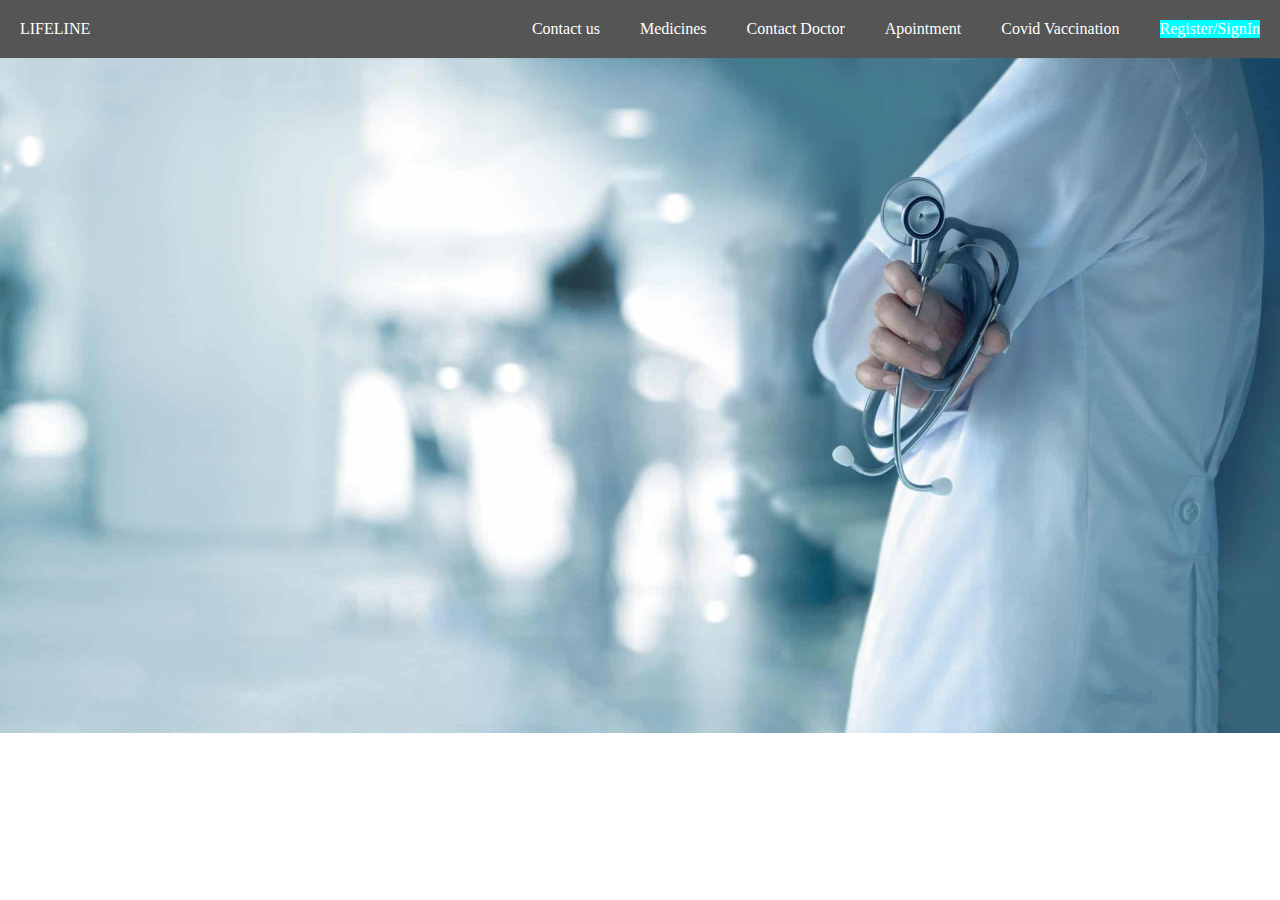
==== Index.html @ b3ab8367 "First commit" ====
<!DOCTYPE html>
<html lang="en">
<head>
    <meta charset="UTF-8">
    <meta http-equiv="X-UA-Compatible" content="IE=edge">
    <meta name="viewport" content="width=device-width, initial-scale=1.0">
    <title>Hospital Management System</title>
    <link rel="stylesheet" href="Index.css" />
</head>
<body>
    <div class="navbar">
        <ul>
            <li class="logo">LIFELINE</li>
            <li><a href="Signin.html" class="rside" id="signin">Register/SignIn</a></li>
            <li><a href="#" class="rside">Covid Vaccination</a></li>
            <li><a href="#" class="rside">Apointment</a></li>
            <li><a href="#" class="rside">Contact Doctor</a></li>
            <li><a href="#" class="rside">Medicines</a></li>
            <li><a href="#" class="rside">Contact us</a></li>
        </ul>
    </div>
    <div class="area">
        <img src="images/background.jpg" loading="lazy"/>
    </div>
    <div class="foot">

    </div>
</body>
</html>
---- Index.css ----
*{
    color: white;
}

body{
    margin: 0px;
}

.navbar{
    width: 100%;
}   

ul{
    list-style-type: none;
    margin: 0;
    padding: 0;
    overflow: hidden;
    background-color: #555;
}

li, a{
    display: block;
    text-align: center;
    text-decoration: none;
}

.logo{
    float: left;
    margin: 20px;
}

.rside{
    float: right;
    margin: 20px;
}

#signin{
    background-color: aqua;
}

#signin:hover{
    background-color: blue;
}

.rside:hover{
    background-color: blue;
}

img{
    width: 100%;
    height: 100%;
}
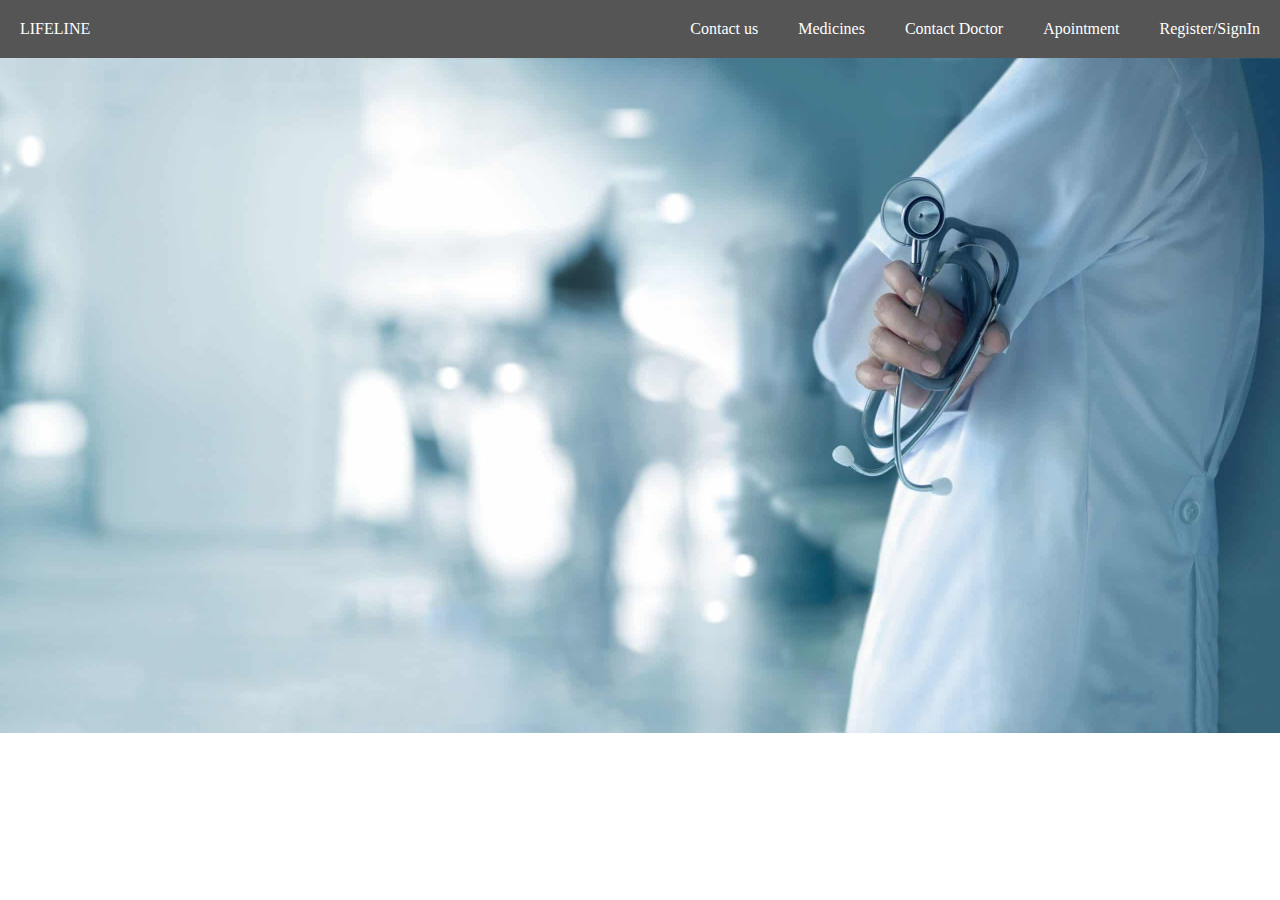
==== commit d512e27c: "change some details and delete unnecessary things" ====
--- a/Index.html
+++ b/Index.html
@@ -12,7 +12,6 @@
         <ul>
             <li class="logo">LIFELINE</li>
             <li><a href="Signin.html" class="rside" id="signin">Register/SignIn</a></li>
-            <li><a href="#" class="rside">Covid Vaccination</a></li>
             <li><a href="#" class="rside">Apointment</a></li>
             <li><a href="#" class="rside">Contact Doctor</a></li>
             <li><a href="#" class="rside">Medicines</a></li>
--- a/Index.css
+++ b/Index.css
@@ -34,18 +34,6 @@
     margin: 20px;
 }
 
-#signin{
-    background-color: aqua;
-}
-
-#signin:hover{
-    background-color: blue;
-}
-
-.rside:hover{
-    background-color: blue;
-}
-
 img{
     width: 100%;
     height: 100%;
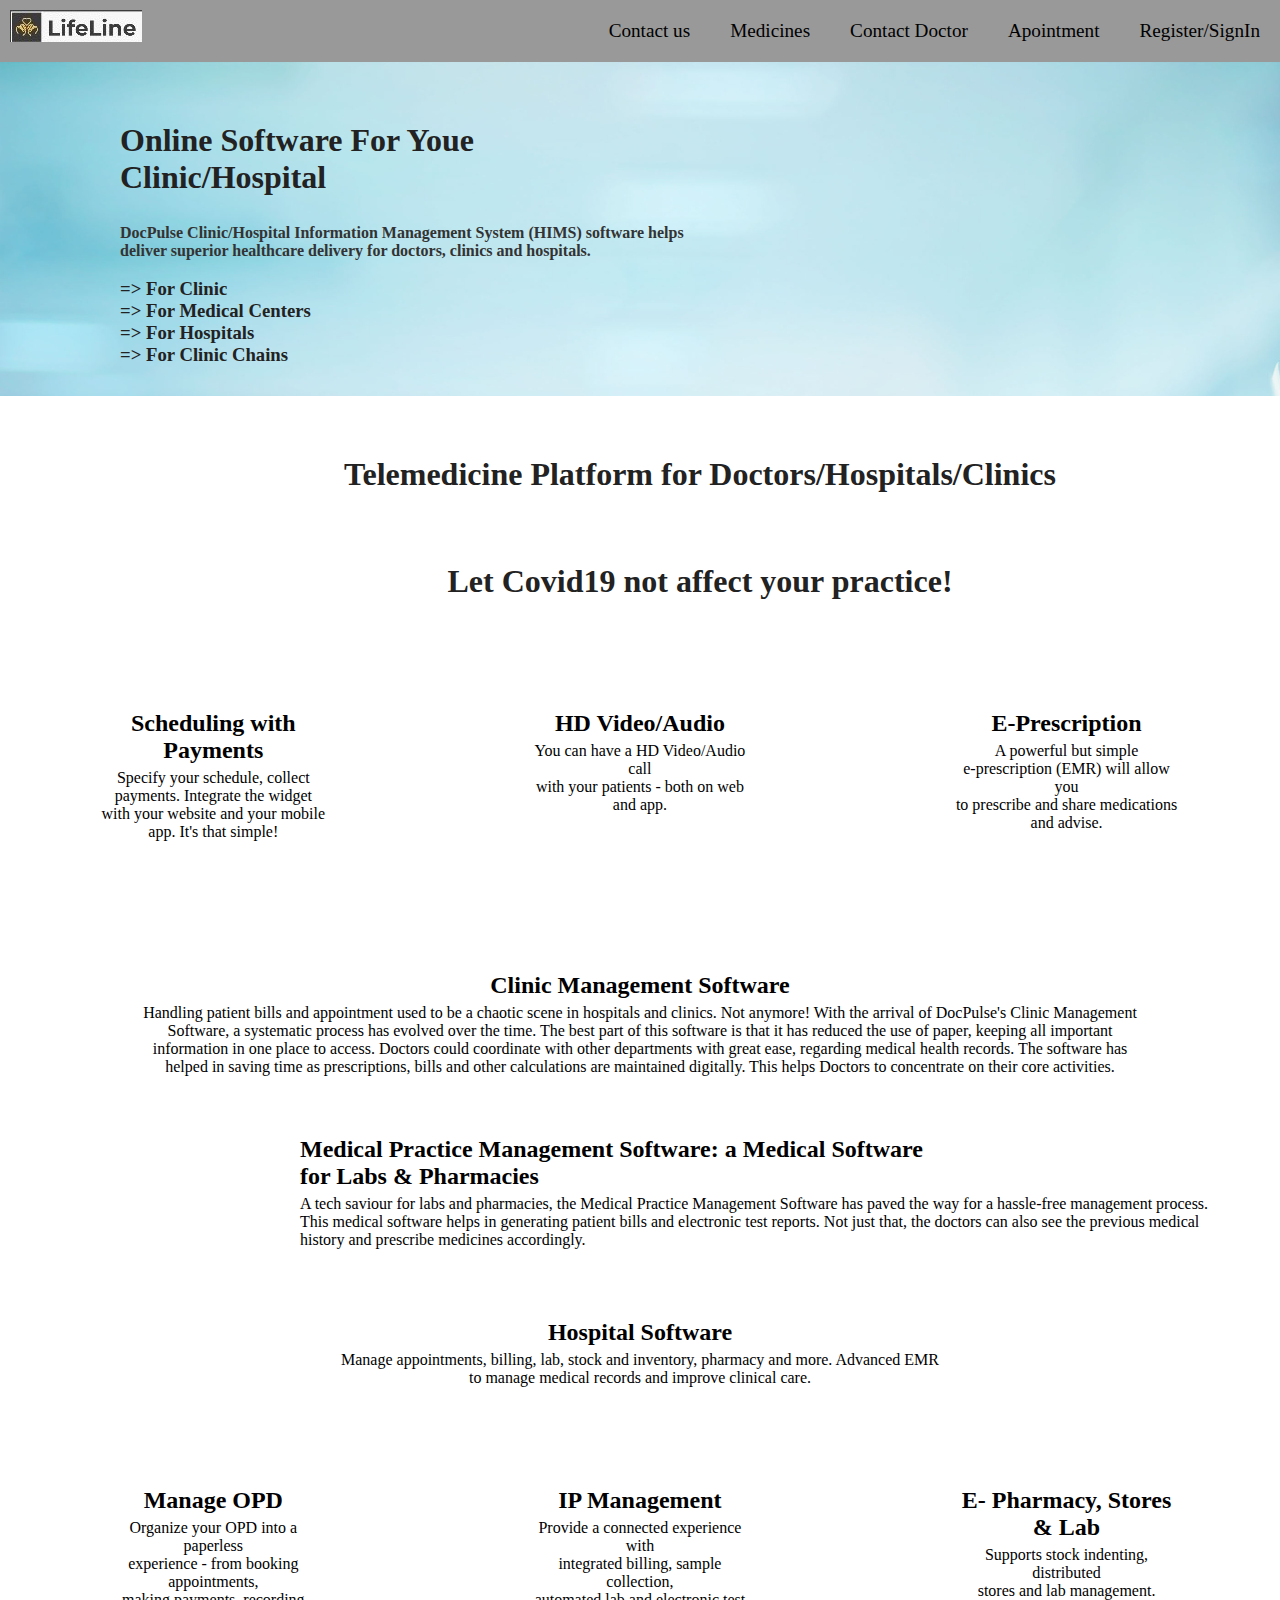
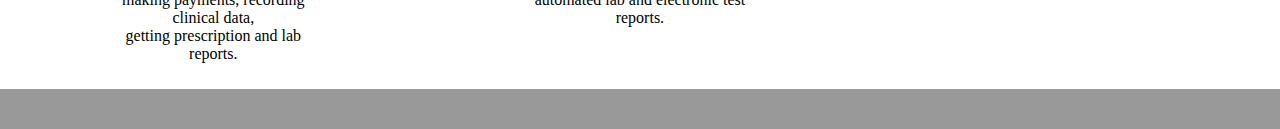
==== commit 1ef22fcb: "Home page done and register page too." ====
--- a/Index.html
+++ b/Index.html
@@ -6,23 +6,143 @@
     <meta name="viewport" content="width=device-width, initial-scale=1.0">
     <title>Hospital Management System</title>
     <link rel="stylesheet" href="Index.css" />
+    <link
+      rel="stylesheet"
+      href="https://pro.fontawesome.com/releases/v5.10.0/css/all.css"
+      integrity="sha384-AYmEC3Yw5cVb3ZcuHtOA93w35dYTsvhLPVnYs9eStHfGJvOvKxVfELGroGkvsg+p"
+      crossorigin="anonymous"
+    />
 </head>
 <body>
     <div class="navbar">
         <ul>
-            <li class="logo">LIFELINE</li>
+            <li class="logo"><img src="images/logo.jpg"></li>
             <li><a href="Signin.html" class="rside" id="signin">Register/SignIn</a></li>
             <li><a href="#" class="rside">Apointment</a></li>
-            <li><a href="#" class="rside">Contact Doctor</a></li>
-            <li><a href="#" class="rside">Medicines</a></li>
-            <li><a href="#" class="rside">Contact us</a></li>
+            <li><a href="ContactD.html" class="rside">Contact Doctor</a></li>
+            <li><a href="Medicines.html" class="rside">Medicines</a></li>
+            <li><a href="contactus.html" class="rside">Contact us</a></li>
         </ul>
     </div>
-    <div class="area">
-        <img src="images/background.jpg" loading="lazy"/>
+    <div class="container">
+        <div class="image-set">
+            <!-- <img src="./images/istockphoto-1165046681-170667a.jpg" class="setimage"> -->
+            <div class="upper-index">
+                <h1>Online Software For Youe <br> Clinic/Hospital </h1><br>
+                <h4>DocPulse Clinic/Hospital Information Management System (HIMS) software helps <br>
+                    deliver superior healthcare delivery for doctors, clinics and hospitals.</h4> <br>
+                <h3>
+                    => For Clinic <br>
+                    => For Medical Centers <br>
+                    => For Hospitals <br>
+                    => For Clinic Chains
+                </h3>
+            </div>
+        </div>
+        <div class="second">
+            <h1 class="hea">Telemedicine Platform for Doctors/Hospitals/Clinics</h1>
+            <h1 class="hea">Let Covid19 not affect your practice!</h1>
+            <section class="c-section">
+                <div class="main">
+                    <div id="payment" class="detail">
+                        <i class='far fa-credit-card' style='font-size:48px;color:rgb(95, 205, 95)'></i>
+                        <h2>Scheduling with <br> Payments</h2>
+                        <p>
+                            Specify your schedule, collect <br> 
+                            payments. Integrate the widget <br> 
+                            with your website and your mobile <br> 
+                            app. It's that simple! <br>
+                        </p>
+                    </div>
+                    <div id="audio" class="detail">
+                        <i class="fa fa-arrows-alt" style="font-size:48px;color:rgb(95, 205, 95)"></i>
+                        <h2>HD Video/Audio</h2>
+                        <p>You can have a HD Video/Audio call <br> 
+                            with your patients - both on web <br> 
+                            and app. <br>
+                        </p>
+                    </div>
+                    <div id="precription" class="detail">
+                        <i class='fas fa-prescription-bottle-alt' style='font-size:48px;color:rgb(95, 205, 95)'></i>
+                        <h2>E-Prescription</h2>
+                        <p>
+                            A powerful but simple <br> 
+                            e-prescription (EMR) will allow you <br> 
+                            to prescribe and share medications <br> 
+                            and advise. <br>
+                        </p>
+                    </div>
+                </div>
+            </section>
+            <div class="third">
+                <h2>Clinic Management Software</h2>
+                <p>Handling patient bills and appointment used to be a chaotic scene in hospitals and clinics. 
+                    Not anymore! With the arrival of DocPulse's Clinic Management <br> Software, a systematic 
+                    process has evolved over the time. The best part of this software is that it has reduced 
+                    the use of paper, keeping all important <br> information in one place to access. Doctors could
+                    coordinate with other departments with great ease, regarding medical health records. The software has <br> 
+                    helped in saving time as prescriptions, bills and other calculations are maintained digitally. This
+                    helps Doctors to concentrate on their core activities. 
+                </p>
+            </div>
+            <div class="four">
+                <h2 class="he">Medical Practice Management Software: a Medical Software <br>
+                    for Labs & Pharmacies
+                </h2>
+                <p class="he">
+                    A tech saviour for labs and pharmacies, the Medical Practice Management 
+                    Software has paved the way for a hassle-free management process. <br> 
+                    This medical software helps in generating patient bills and electronic test reports.
+                    Not just that, the doctors can also see the previous medical <br> 
+                    history and prescribe medicines accordingly.
+                </p>
+            </div>
+            <div class="five">
+                <h2>Hospital Software</h2>
+                <p>Manage appointments, billing, lab, stock and inventory, pharmacy and more. Advanced EMR <br> 
+                    to manage medical records and improve clinical care.
+                </p>
+                <section class="c-section">
+                    <div class="main">
+                        <div id="manageOPD" class="detail">
+                            <i class='far fa-calendar-alt' style='font-size:48px;color:skyblue'></i>
+                            <h2>Manage OPD</h2>
+                            <p>
+                                Organize your OPD into a paperless <br> 
+                                experience - from booking appointments, <br> 
+                                making payments, recording clinical data, <br> 
+                                getting prescription and lab reports. <br>
+                            </p>
+                        </div>
+                        <div id="IPmanagement" class="detail">
+                            <i class='fas fa-laptop' style='font-size:48px;color:skyblue'></i>
+                            <h2>IP Management</h2>
+                            <p>
+                                Provide a connected experience with <br> 
+                                integrated billing, sample collection, <br> 
+                                automated lab and electronic test reports. <br>
+                            </p>
+                        </div>
+                        <div id="pharmacySL" class="detail">
+                            <i class='fas fa-clinic-medical' style='font-size:48px;color:skyblue'></i>
+                            <h2>E- Pharmacy, Stores & Lab </h2>
+                            <p>
+                                Supports stock indenting, distributed <br> 
+                                stores and lab management. <br>
+                            </p>
+                        </div>
+                    </div>
+                </section>
+            </div>
+        </div>
     </div>
     <div class="foot">
-
+        <ul>
+            <li class="icons"><a href="#"><i class="fab fa-instagram" aria-hidden="true" style='font-size:36px;'></i></a></li>
+            <li class="icons"><a href="#"><i class="fab fa-facebook-square" aria-hidden="true"style='font-size:36px;'></i></a></li>
+            <li class="icons"><a href="#"><i class="fab fa-twitter" style='font-size:36px;'></i></a></li>
+            <li class="icons"><a href="#"><i class="fab fa-linkedin" style='font-size:36px;'></i></a></li>
+        </ul>
     </div>
 </body>
 </html>--- a/Index.css
+++ b/Index.css
@@ -1,22 +1,28 @@
 *{
-    color: white;
+    color: black;
+    margin: 0px;
+    padding: 0px;
+    box-sizing: border-box;
 }
 
 body{
     margin: 0px;
 }
 
+.image-set{
+   background-image: url("./images/GettyImages-927897070.jpg");
+   width: 100%;
+}
+
 .navbar{
     width: 100%;
-}   
-
-ul{
+    font-size: larger;
+    background-color: #999;
     list-style-type: none;
     margin: 0;
     padding: 0;
     overflow: hidden;
-    background-color: #555;
-}
+}   
 
 li, a{
     display: block;
@@ -26,10 +32,11 @@
 
 .logo{
     float: left;
-    margin: 20px;
+    margin: 10px;
+    height: 32px;
 }
 
-.rside{
+.rside, .icons{
     float: right;
     margin: 20px;
 }
@@ -37,4 +44,84 @@
 img{
     width: 100%;
     height: 100%;
+}
+
+h1{
+    padding-top: 60px;
+    padding-bottom: 10px;
+    padding-left: 120px;
+    color: #222;
+}
+
+h3{
+    padding-bottom: 30px;
+    padding-left: 120px;
+    color: #222;
+}
+
+h4{
+    padding-left: 120px;
+    color: #333;
+}
+
+
+.c-section {
+    margin-bottom: 2px;
+}
+
+.detail{
+    float: left;
+    width: 33.33%;
+    height: 300px;
+}
+
+.main:after {
+    content: "";
+    display: table;
+    clear: both;
+}
+
+.detail{
+    text-align: center;
+    padding: 100px;
+    border-color: #E9E9E9;
+}
+
+h2, p{
+    text-align: center;
+}
+
+.hea{
+    text-align: center;
+}
+
+.third{
+    padding-top: 60px;
+}
+
+.four{
+    padding-top: 60px;
+}
+
+.five{
+    padding-top: 70px;
+}
+
+h2{
+    padding-bottom: 5px;
+}
+
+.he{
+    text-align: justify;
+    padding-left: 300px;
+}
+
+.foot{
+    width: 100%;
+    font-size: larger;
+    background-color: #999;
+    list-style-type: none;
+    margin: 0;
+    padding: 0;
+    overflow: hidden;
 }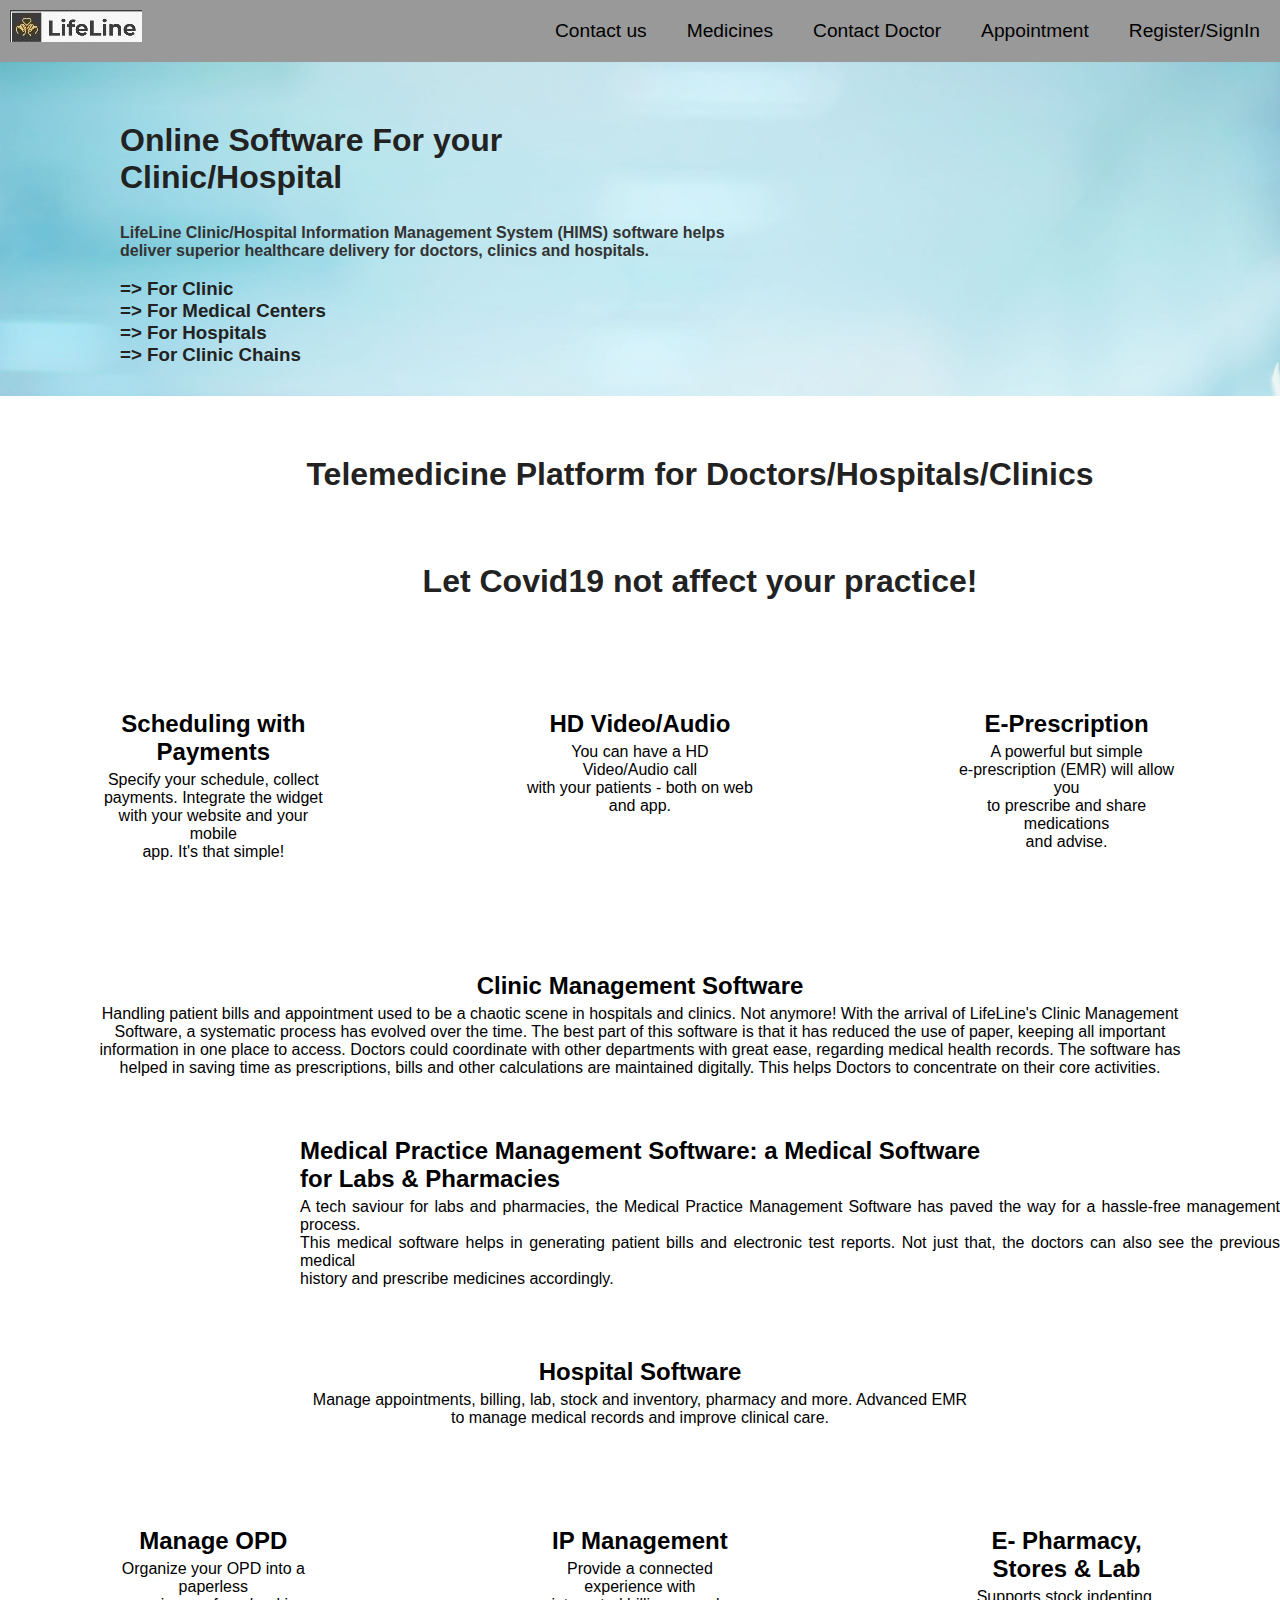
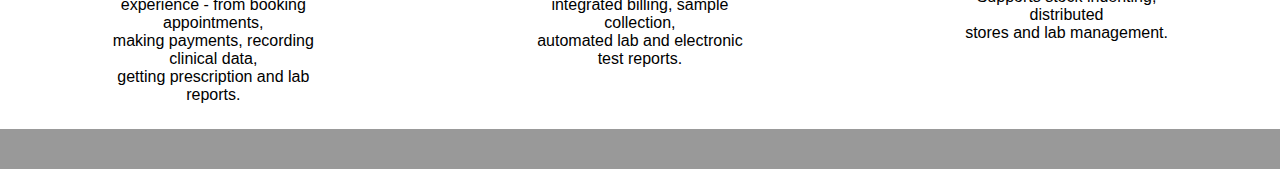
==== commit 624c3945: "Add complete nav bar tags." ====
--- a/Index.html
+++ b/Index.html
@@ -18,7 +18,7 @@
         <ul>
             <li class="logo"><img src="images/logo.jpg"></li>
             <li><a href="Signin.html" class="rside" id="signin">Register/SignIn</a></li>
-            <li><a href="#" class="rside">Apointment</a></li>
+            <li><a href="Appointment.html" class="rside">Appointment</a></li>
             <li><a href="ContactD.html" class="rside">Contact Doctor</a></li>
             <li><a href="Medicines.html" class="rside">Medicines</a></li>
             <li><a href="contactus.html" class="rside">Contact us</a></li>
@@ -28,8 +28,8 @@
         <div class="image-set">
             <!-- <img src="./images/istockphoto-1165046681-170667a.jpg" class="setimage"> -->
             <div class="upper-index">
-                <h1>Online Software For Youe <br> Clinic/Hospital </h1><br>
-                <h4>DocPulse Clinic/Hospital Information Management System (HIMS) software helps <br>
+                <h1>Online Software For your <br> Clinic/Hospital </h1><br>
+                <h4>LifeLine Clinic/Hospital Information Management System (HIMS) software helps <br>
                     deliver superior healthcare delivery for doctors, clinics and hospitals.</h4> <br>
                 <h3>
                     => For Clinic <br>
@@ -77,7 +77,7 @@
             <div class="third">
                 <h2>Clinic Management Software</h2>
                 <p>Handling patient bills and appointment used to be a chaotic scene in hospitals and clinics. 
-                    Not anymore! With the arrival of DocPulse's Clinic Management <br> Software, a systematic 
+                    Not anymore! With the arrival of LifeLine's Clinic Management <br> Software, a systematic 
                     process has evolved over the time. The best part of this software is that it has reduced 
                     the use of paper, keeping all important <br> information in one place to access. Doctors could
                     coordinate with other departments with great ease, regarding medical health records. The software has <br> 
@@ -138,10 +138,18 @@
     </div>
     <div class="foot">
         <ul>
-            <li class="icons"><a href="#"><i class="fab fa-instagram" aria-hidden="true" style='font-size:36px;'></i></a></li>
-            <li class="icons"><a href="#"><i class="fab fa-facebook-square" aria-hidden="true"style='font-size:36px;'></i></a></li>
-            <li class="icons"><a href="#"><i class="fab fa-twitter" style='font-size:36px;'></i></a></li>
-            <li class="icons"><a href="#"><i class="fab fa-linkedin" style='font-size:36px;'></i></a></li>
+            <li class="icons"><a href="https://www.instagram.com/">
+                <i class="fab fa-instagram" aria-hidden="true" style='font-size:36px;'></i>
+            </a></li>
+            <li class="icons"><a href="https://www.facebook.com/">
+                <i class="fab fa-facebook-square" aria-hidden="true"style='font-size:36px;'></i>
+            </a></li>
+            <li class="icons"><a href="https://twitter.com/Aviraj06703775">
+                <i class="fab fa-twitter" style='font-size:36px;'></i>
+            </a></li>
+            <li class="icons"><a href="https://www.linkedin.com/feed/">
+                <i class="fab fa-linkedin" style='font-size:36px;'></i>
+            </a></li>
         </ul>
     </div>
 </body>
--- a/Index.css
+++ b/Index.css
@@ -7,6 +7,10 @@
 
 body{
     margin: 0px;
+}
+
+.container{
+    font-family:Arial, Helvetica, sans-serif;
 }
 
 .image-set{
@@ -22,6 +26,7 @@
     margin: 0;
     padding: 0;
     overflow: hidden;
+    font-family: 'Franklin Gothic Medium', 'Arial Narrow', Arial, sans-serif;
 }   
 
 li, a{
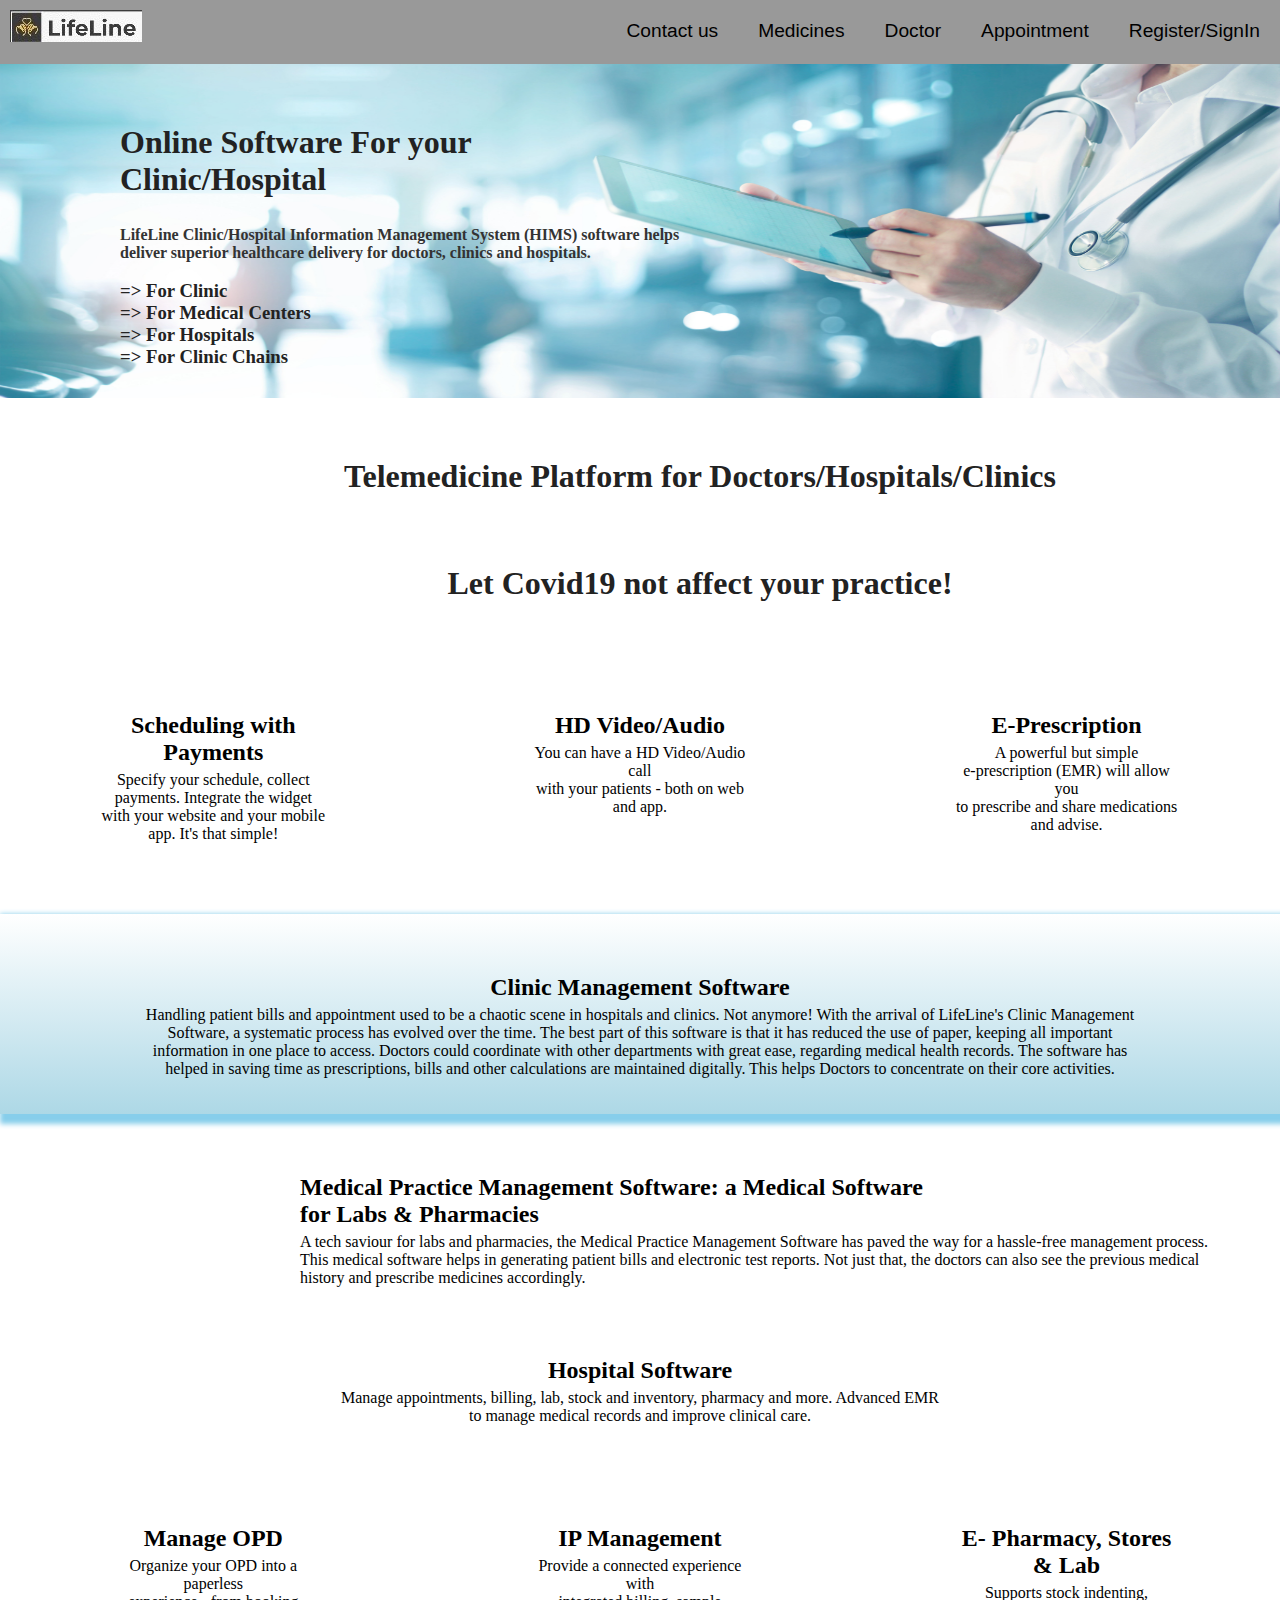
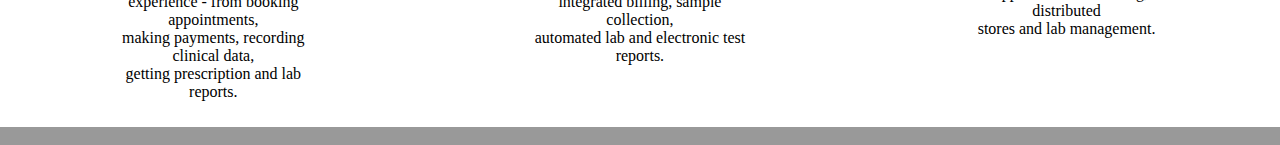
==== commit cd1fcd55: "improve sign in and regiter page." ====
--- a/Index.html
+++ b/Index.html
@@ -18,8 +18,14 @@
         <ul>
             <li class="logo"><img src="images/logo.jpg"></li>
             <li><a href="Signin.html" class="rside" id="signin">Register/SignIn</a></li>
-            <li><a href="Appointment.html" class="rside">Appointment</a></li>
-            <li><a href="ContactD.html" class="rside">Contact Doctor</a></li>
+            <li>
+                <section class="rside" >
+                    <option id="appoint" class="app">Appointment<option>
+                    <option id="myap" class="app" hidden>MY Appointments</option>
+                    <option id="createap" class="app" hidden>Create Appointments</option>
+                </section>
+            </li>
+            <li><a href="ContactD.html" class="rside">Doctor</a></li>
             <li><a href="Medicines.html" class="rside">Medicines</a></li>
             <li><a href="contactus.html" class="rside">Contact us</a></li>
         </ul>
@@ -152,5 +158,6 @@
             </a></li>
         </ul>
     </div>
+    <script src="Appointment.js"></script>
 </body>
 </html>--- a/Index.css
+++ b/Index.css
@@ -10,12 +10,13 @@
 }
 
 .container{
-    font-family:Arial, Helvetica, sans-serif;
+    font-family:Georgia, 'Times New Roman', Times, serif;
 }
 
 .image-set{
    background-image: url("./images/GettyImages-927897070.jpg");
-   width: 100%;
+   background-repeat: no-repeat;
+   background-size: 100% 100%;
 }
 
 .navbar{
@@ -44,7 +45,20 @@
 .rside, .icons{
     float: right;
     margin: 20px;
+    margin-bottom: -2px;
 }
+
+.app:hover{
+    cursor: pointer;
+}
+
+.hid {
+    display: none;
+  }
+  
+  .act {
+    display: block;
+  }
 
 img{
     width: 100%;
@@ -102,6 +116,9 @@
 
 .third{
     padding-top: 60px;
+    height: 200px;
+    background-image: linear-gradient(to bottom, rgba(0,0,0,0), lightblue);
+    box-shadow: 5px 5px 5px 5px skyblue;
 }
 
 .four{
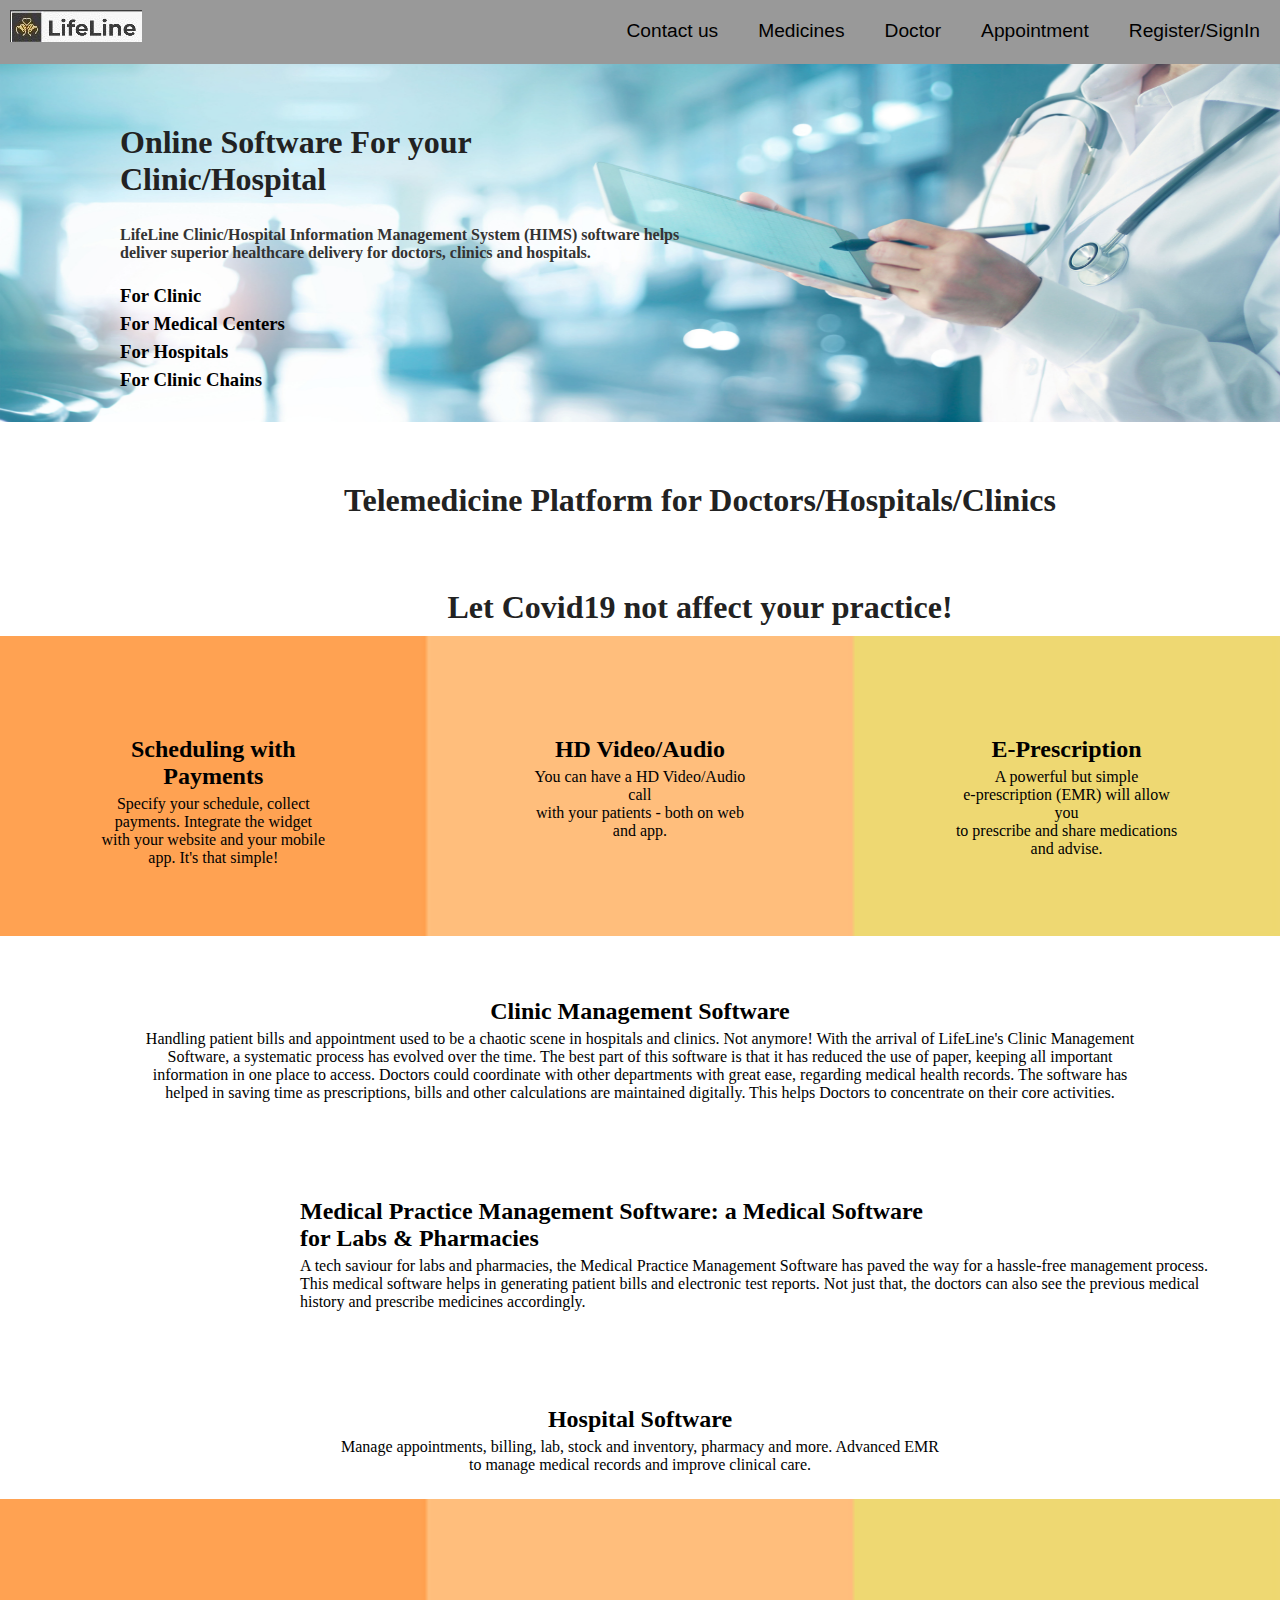
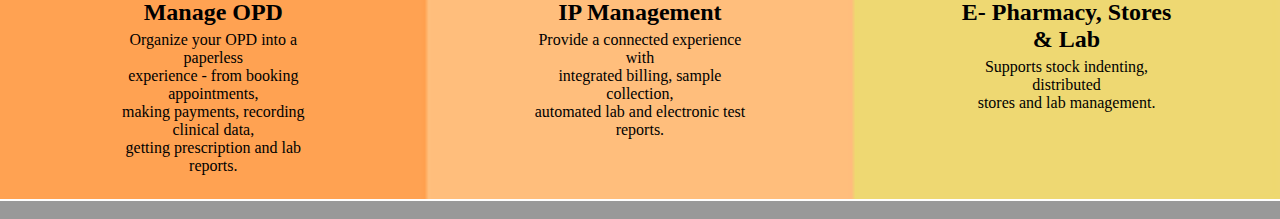
==== commit d2152bbe: "php connected and some minor changes in background." ====
--- a/Index.html
+++ b/Index.html
@@ -38,10 +38,10 @@
                 <h4>LifeLine Clinic/Hospital Information Management System (HIMS) software helps <br>
                     deliver superior healthcare delivery for doctors, clinics and hospitals.</h4> <br>
                 <h3>
-                    => For Clinic <br>
-                    => For Medical Centers <br>
-                    => For Hospitals <br>
-                    => For Clinic Chains
+                    <i class='fa fa-arrow-circle-right' style='font-size:25px;color:lightgreen'></i><b> For Clinic </b><br>
+                    <i class='fa fa-arrow-circle-right' style='font-size:25px;color:lightgreen'></i><b> For Medical Centers </b><br>
+                    <i class='fa fa-arrow-circle-right' style='font-size:25px;color:lightgreen'></i><b>For Hospitals </b><br>
+                    <i class='fa fa-arrow-circle-right' style='font-size:25px;color:lightgreen'></i><b>For Clinic Chains</b>
                 </h3>
             </div>
         </div>
--- a/Index.css
+++ b/Index.css
@@ -52,14 +52,6 @@
     cursor: pointer;
 }
 
-.hid {
-    display: none;
-  }
-  
-  .act {
-    display: block;
-  }
-
 img{
     width: 100%;
     height: 100%;
@@ -94,6 +86,12 @@
     height: 300px;
 }
 
+.main{
+    background-image: url("./images/images.png");
+    background-repeat: no-repeat;
+    background-size: 100% 100%;
+}
+
 .main:after {
     content: "";
     display: table;
@@ -108,6 +106,7 @@
 
 h2, p{
     text-align: center;
+    padding-bottom: 25px;
 }
 
 .hea{
@@ -117,8 +116,6 @@
 .third{
     padding-top: 60px;
     height: 200px;
-    background-image: linear-gradient(to bottom, rgba(0,0,0,0), lightblue);
-    box-shadow: 5px 5px 5px 5px skyblue;
 }
 
 .four{
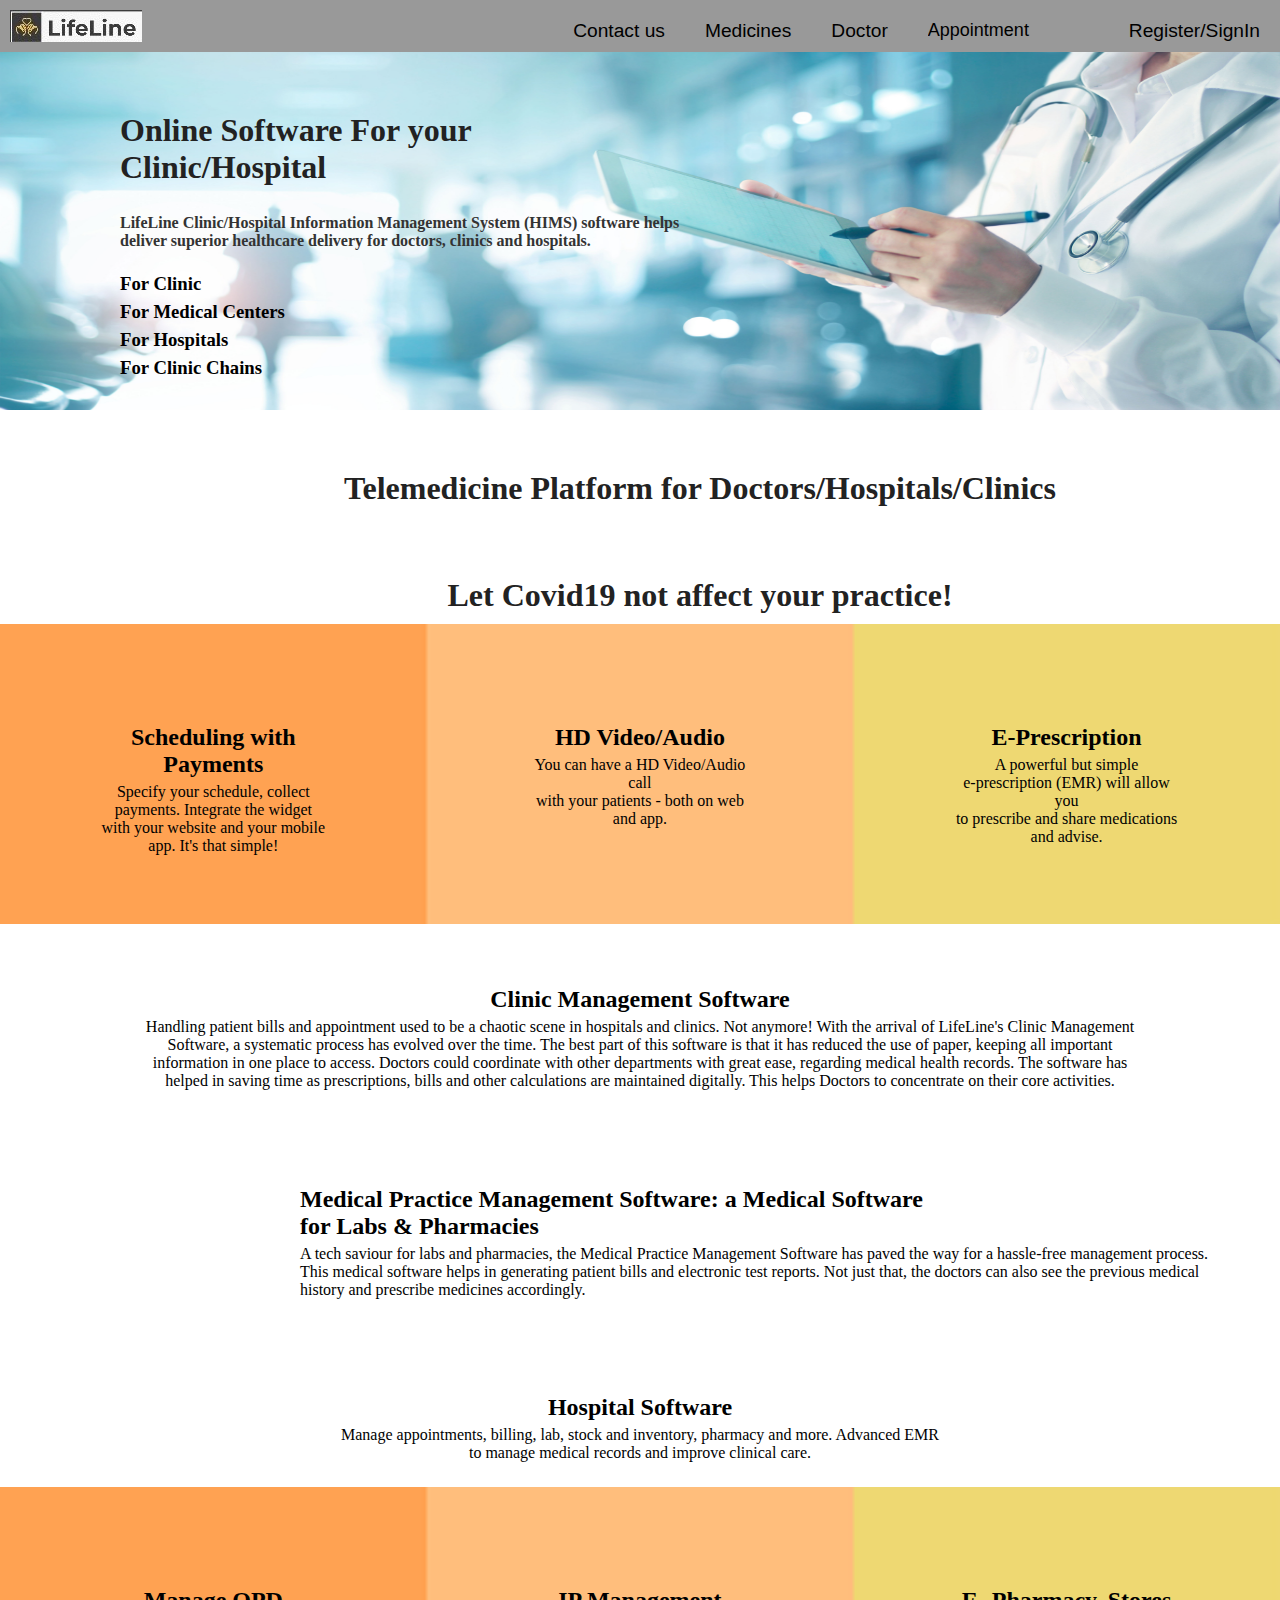
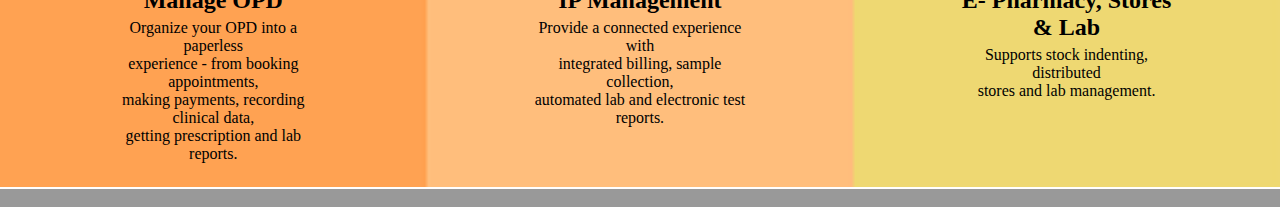
==== commit f8441fc6: "making create appointment." ====
--- a/Index.html
+++ b/Index.html
@@ -1,29 +1,30 @@
 <!DOCTYPE html>
 <html lang="en">
+
 <head>
     <meta charset="UTF-8">
     <meta http-equiv="X-UA-Compatible" content="IE=edge">
     <meta name="viewport" content="width=device-width, initial-scale=1.0">
     <title>Hospital Management System</title>
     <link rel="stylesheet" href="Index.css" />
-    <link
-      rel="stylesheet"
-      href="https://pro.fontawesome.com/releases/v5.10.0/css/all.css"
-      integrity="sha384-AYmEC3Yw5cVb3ZcuHtOA93w35dYTsvhLPVnYs9eStHfGJvOvKxVfELGroGkvsg+p"
-      crossorigin="anonymous"
-    />
+    <link rel="stylesheet" href="Appointment.css">
+    <link rel="stylesheet" href="https://pro.fontawesome.com/releases/v5.10.0/css/all.css"
+        integrity="sha384-AYmEC3Yw5cVb3ZcuHtOA93w35dYTsvhLPVnYs9eStHfGJvOvKxVfELGroGkvsg+p" crossorigin="anonymous" />
 </head>
+
 <body>
     <div class="navbar">
         <ul>
             <li class="logo"><img src="images/logo.jpg"></li>
             <li><a href="Signin.html" class="rside" id="signin">Register/SignIn</a></li>
             <li>
-                <section class="rside" >
-                    <option id="appoint" class="app">Appointment<option>
-                    <option id="myap" class="app" hidden>MY Appointments</option>
-                    <option id="createap" class="app" hidden>Create Appointments</option>
-                </section>
+                <form>
+                    <select id="appoint" class="rside" onclick="appointments()">
+                        <option id="mydropdown">Appointment</option>
+                        <option><a href="#"> My Appointment</a></option>
+                        <option><a href="Create.html"> Create Appointment</a></option>
+                    </select>
+                </form>
             </li>
             <li><a href="ContactD.html" class="rside">Doctor</a></li>
             <li><a href="Medicines.html" class="rside">Medicines</a></li>
@@ -38,10 +39,14 @@
                 <h4>LifeLine Clinic/Hospital Information Management System (HIMS) software helps <br>
                     deliver superior healthcare delivery for doctors, clinics and hospitals.</h4> <br>
                 <h3>
-                    <i class='fa fa-arrow-circle-right' style='font-size:25px;color:lightgreen'></i><b> For Clinic </b><br>
-                    <i class='fa fa-arrow-circle-right' style='font-size:25px;color:lightgreen'></i><b> For Medical Centers </b><br>
-                    <i class='fa fa-arrow-circle-right' style='font-size:25px;color:lightgreen'></i><b>For Hospitals </b><br>
-                    <i class='fa fa-arrow-circle-right' style='font-size:25px;color:lightgreen'></i><b>For Clinic Chains</b>
+                    <i class='fa fa-arrow-circle-right' style='font-size:25px;color:lightgreen'></i><b> For Clinic
+                    </b><br>
+                    <i class='fa fa-arrow-circle-right' style='font-size:25px;color:lightgreen'></i><b> For Medical
+                        Centers </b><br>
+                    <i class='fa fa-arrow-circle-right' style='font-size:25px;color:lightgreen'></i><b>For Hospitals
+                    </b><br>
+                    <i class='fa fa-arrow-circle-right' style='font-size:25px;color:lightgreen'></i><b>For Clinic
+                        Chains</b>
                 </h3>
             </div>
         </div>
@@ -54,17 +59,17 @@
                         <i class='far fa-credit-card' style='font-size:48px;color:rgb(95, 205, 95)'></i>
                         <h2>Scheduling with <br> Payments</h2>
                         <p>
-                            Specify your schedule, collect <br> 
-                            payments. Integrate the widget <br> 
-                            with your website and your mobile <br> 
+                            Specify your schedule, collect <br>
+                            payments. Integrate the widget <br>
+                            with your website and your mobile <br>
                             app. It's that simple! <br>
                         </p>
                     </div>
                     <div id="audio" class="detail">
                         <i class="fa fa-arrows-alt" style="font-size:48px;color:rgb(95, 205, 95)"></i>
                         <h2>HD Video/Audio</h2>
-                        <p>You can have a HD Video/Audio call <br> 
-                            with your patients - both on web <br> 
+                        <p>You can have a HD Video/Audio call <br>
+                            with your patients - both on web <br>
                             and app. <br>
                         </p>
                     </div>
@@ -72,9 +77,9 @@
                         <i class='fas fa-prescription-bottle-alt' style='font-size:48px;color:rgb(95, 205, 95)'></i>
                         <h2>E-Prescription</h2>
                         <p>
-                            A powerful but simple <br> 
-                            e-prescription (EMR) will allow you <br> 
-                            to prescribe and share medications <br> 
+                            A powerful but simple <br>
+                            e-prescription (EMR) will allow you <br>
+                            to prescribe and share medications <br>
                             and advise. <br>
                         </p>
                     </div>
@@ -82,13 +87,14 @@
             </section>
             <div class="third">
                 <h2>Clinic Management Software</h2>
-                <p>Handling patient bills and appointment used to be a chaotic scene in hospitals and clinics. 
-                    Not anymore! With the arrival of LifeLine's Clinic Management <br> Software, a systematic 
-                    process has evolved over the time. The best part of this software is that it has reduced 
+                <p>Handling patient bills and appointment used to be a chaotic scene in hospitals and clinics.
+                    Not anymore! With the arrival of LifeLine's Clinic Management <br> Software, a systematic
+                    process has evolved over the time. The best part of this software is that it has reduced
                     the use of paper, keeping all important <br> information in one place to access. Doctors could
-                    coordinate with other departments with great ease, regarding medical health records. The software has <br> 
+                    coordinate with other departments with great ease, regarding medical health records. The software
+                    has <br>
                     helped in saving time as prescriptions, bills and other calculations are maintained digitally. This
-                    helps Doctors to concentrate on their core activities. 
+                    helps Doctors to concentrate on their core activities.
                 </p>
             </div>
             <div class="four">
@@ -96,16 +102,16 @@
                     for Labs & Pharmacies
                 </h2>
                 <p class="he">
-                    A tech saviour for labs and pharmacies, the Medical Practice Management 
-                    Software has paved the way for a hassle-free management process. <br> 
+                    A tech saviour for labs and pharmacies, the Medical Practice Management
+                    Software has paved the way for a hassle-free management process. <br>
                     This medical software helps in generating patient bills and electronic test reports.
-                    Not just that, the doctors can also see the previous medical <br> 
+                    Not just that, the doctors can also see the previous medical <br>
                     history and prescribe medicines accordingly.
                 </p>
             </div>
             <div class="five">
                 <h2>Hospital Software</h2>
-                <p>Manage appointments, billing, lab, stock and inventory, pharmacy and more. Advanced EMR <br> 
+                <p>Manage appointments, billing, lab, stock and inventory, pharmacy and more. Advanced EMR <br>
                     to manage medical records and improve clinical care.
                 </p>
                 <section class="c-section">
@@ -114,9 +120,9 @@
                             <i class='far fa-calendar-alt' style='font-size:48px;color:skyblue'></i>
                             <h2>Manage OPD</h2>
                             <p>
-                                Organize your OPD into a paperless <br> 
-                                experience - from booking appointments, <br> 
-                                making payments, recording clinical data, <br> 
+                                Organize your OPD into a paperless <br>
+                                experience - from booking appointments, <br>
+                                making payments, recording clinical data, <br>
                                 getting prescription and lab reports. <br>
                             </p>
                         </div>
@@ -124,8 +130,8 @@
                             <i class='fas fa-laptop' style='font-size:48px;color:skyblue'></i>
                             <h2>IP Management</h2>
                             <p>
-                                Provide a connected experience with <br> 
-                                integrated billing, sample collection, <br> 
+                                Provide a connected experience with <br>
+                                integrated billing, sample collection, <br>
                                 automated lab and electronic test reports. <br>
                             </p>
                         </div>
@@ -133,7 +139,7 @@
                             <i class='fas fa-clinic-medical' style='font-size:48px;color:skyblue'></i>
                             <h2>E- Pharmacy, Stores & Lab </h2>
                             <p>
-                                Supports stock indenting, distributed <br> 
+                                Supports stock indenting, distributed <br>
                                 stores and lab management. <br>
                             </p>
                         </div>
@@ -145,19 +151,32 @@
     <div class="foot">
         <ul>
             <li class="icons"><a href="https://www.instagram.com/">
-                <i class="fab fa-instagram" aria-hidden="true" style='font-size:36px;'></i>
-            </a></li>
+                    <i class="fab fa-instagram" aria-hidden="true" style='font-size:36px;'></i>
+                </a></li>
             <li class="icons"><a href="https://www.facebook.com/">
-                <i class="fab fa-facebook-square" aria-hidden="true"style='font-size:36px;'></i>
-            </a></li>
+                    <i class="fab fa-facebook-square" aria-hidden="true" style='font-size:36px;'></i>
+                </a></li>
             <li class="icons"><a href="https://twitter.com/Aviraj06703775">
-                <i class="fab fa-twitter" style='font-size:36px;'></i>
-            </a></li>
+                    <i class="fab fa-twitter" style='font-size:36px;'></i>
+                </a></li>
             <li class="icons"><a href="https://www.linkedin.com/feed/">
-                <i class="fab fa-linkedin" style='font-size:36px;'></i>
-            </a></li>
+                    <i class="fab fa-linkedin" style='font-size:36px;'></i>
+                </a></li>
         </ul>
     </div>
-    <script src="Appointment.js"></script>
+    <!-- <script src="Appointment.js"></script> -->
+    <script>
+        const myDrop = document.querySelector("#myDropdown");
+
+        // function myfuction() {
+        //     myDrop.classList.add("hid");
+        // }
+
+        function apponitments() {
+            var myappoint = document.getElementById("appoint");
+            document.value = myappoint.option.text;
+        }
+    </script>
 </body>
+
 </html>--- a/Index.css
+++ b/Index.css
@@ -29,6 +29,10 @@
     overflow: hidden;
     font-family: 'Franklin Gothic Medium', 'Arial Narrow', Arial, sans-serif;
 }   
+
+.hid{
+    display: none;
+}
 
 li, a{
     display: block;
--- a/Appointment.css
+++ b/Appointment.css
@@ -0,0 +1,14 @@
+#appoint{
+    border: none;
+    background-color: #999;
+    font-family: 'Franklin Gothic Medium', 'Arial Narrow', Arial, sans-serif;
+    font-size: large;
+    -moz-appearance: none;
+    -webkit-appearance: none;
+    padding-right: -10px;
+}
+
+#appoint:hover{
+    cursor: pointer;
+}
+
